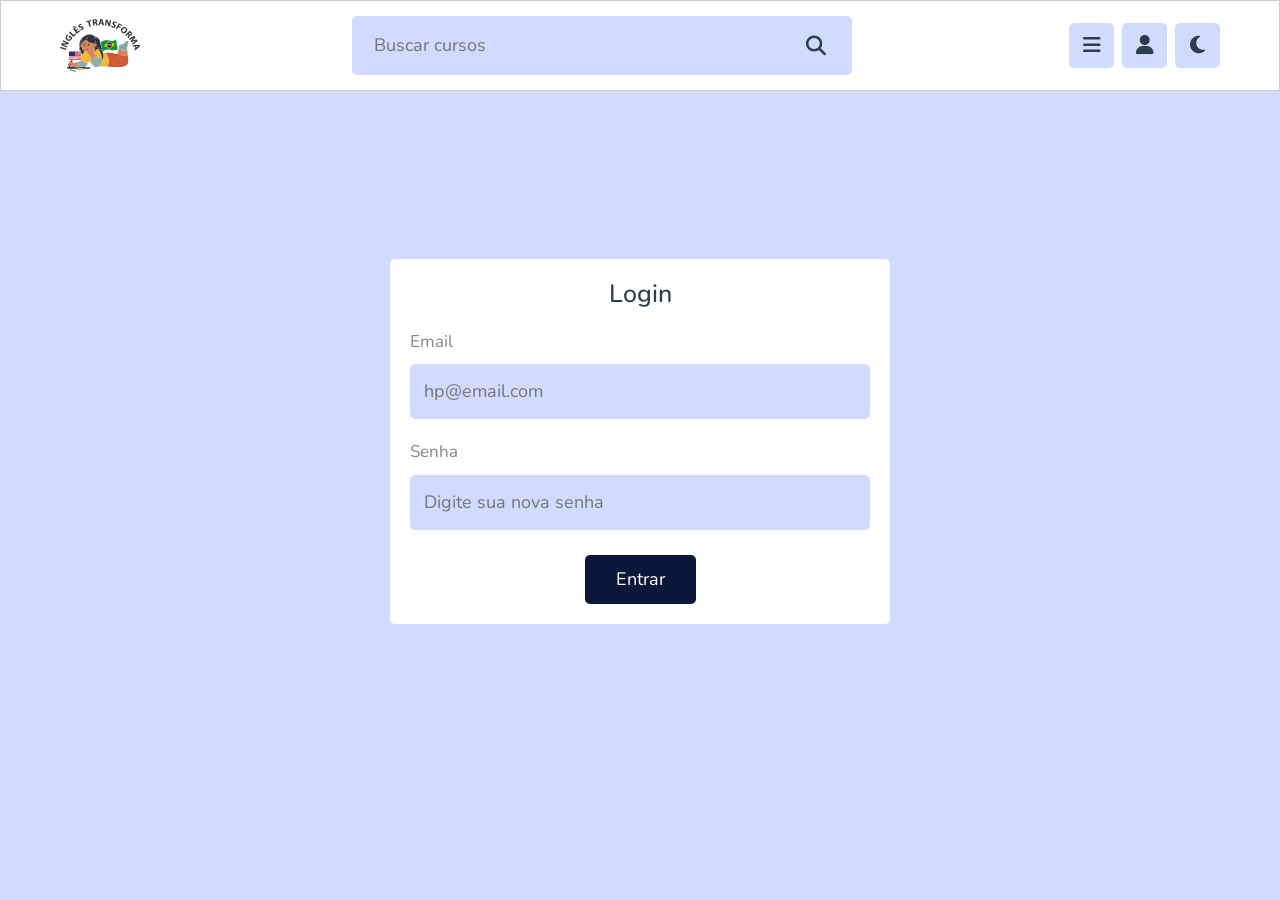
==== pages/login/login.html @ 1606931e "design finalizado" ====
<!DOCTYPE html>
<html lang="en">

<head>
  <meta charset="UTF-8">
  <meta http-equiv="X-UA-Compatible" content="IE=edge">
  <meta name="viewport" content="width=device-width, initial-scale=1.0">
  <link href="https://cdn.jsdelivr.net/npm/bootstrap@5.3.1/dist/css/bootstrap.min.css" rel="stylesheet"
    integrity="sha384-4bw+/aepP/YC94hEpVNVgiZdgIC5+VKNBQNGCHeKRQN+PtmoHDEXuppvnDJzQIu9" crossorigin="anonymous">
  <link rel="stylesheet" href="https://cdnjs.cloudflare.com/ajax/libs/font-awesome/6.1.2/css/all.min.css">
  <link rel="stylesheet" href="../../styles/styles.css">
  <link rel="stylesheet" href="./login.css">
  <title>Profile</title>
</head>

<body>
  <!-- NAVBAR -->
  <header class="position-sticky top-0 start-0 end-0">
  </header>
  <!-- NAVBAR -->


  <!-- SIDEBAR -->
  <div class="sidebar">

  </div>
  <!-- SIDEBAR -->


  <main>
    <section class="form-container">
      <form action="" method="post">
        <h3>Login</h3>
        <label>Email</label>
        <input type="email" name="email" placeholder="hp@email.com" maxlength="100" class="box" required>
        <label>Senha</label>
        <input type="password" name="password" placeholder="Digite sua nova senha" maxlength="50" class="box" required>
        <input type="submit" value="Entrar" class="btn btn-dark-blue">
      </form>
    </section>

    <script src="https://cdn.jsdelivr.net/npm/bootstrap@5.3.1/dist/js/bootstrap.bundle.min.js"
      integrity="sha384-HwwvtgBNo3bZJJLYd8oVXjrBZt8cqVSpeBNS5n7C8IVInixGAoxmnlMuBnhbgrkm"
      crossorigin="anonymous"></script>
    <script src="./login.js" type="module"></script>
    <script src="../../scripts/functions.js" defer></script>
</body>

</html>
---- styles/styles.css ----
@import url("https://fonts.googleapis.com/css2?family=Nunito:wght@200;300;400;500;600;700&display=swap");
.btn-dark-blue {
  background-color: var(--dark-blue);
  color: var(--white);
}
.btn-dark-blue:hover {
  border: 1px solid var(--dark-blue);
  color: var(--dark-blue);
  background-color: transparent;
}

.btn-red {
  background-color: hsl(6deg, 78%, 57%);
  color: var(--white);
}
.btn-red:hover {
  border: 1px solid hsl(6deg, 78%, 57%);
  color: hsl(6deg, 78%, 57%);
  background-color: transparent;
}

.btn-orange {
  background-color: hsl(37deg, 90%, 51%);
  color: var(--white);
}
.btn-orange:hover {
  border: 1px solid hsl(37deg, 90%, 51%);
  color: hsl(37deg, 90%, 51%);
  background-color: transparent;
}

:root {
  --dark-blue: hsl(227, 64%, 14%);
  --white: hsl(0, 0%, 100%);
  --black: hsl(210, 29%, 24%);
  --light-color: hsl(0, 0%, 53%);
  --light-bg: hsl(227, 100%, 91%);
  --border: .1rem solid rgba(0, 0, 0, .2);
}

* {
  font-family: "Nunito", sans-serif;
  outline: none;
  border: none;
  text-decoration: none !important;
}
*::-moz-selection {
  background-color: var(--dark-blue);
  color: var(--white);
}
*::selection {
  background-color: var(--dark-blue);
  color: var(--white);
}
*::-webkit-scrollbar {
  height: 0.5rem;
  width: 1rem;
}
*::-webkit-scrollbar-track {
  background-color: transparent;
}
*::-webkit-scrollbar-thumb {
  background-color: var(--dark-blue);
}

html {
  /* 1rem = 10px */
  font-size: 62.5% !important;
  width: 100vw !important;
}

body {
  background-color: var(--light-bg);
  overflow-x: hidden;
}
body.dark {
  --dark-blue: hsl(227, 100%, 91%);
  --white: #222;
  --black: #fff;
  --light-color: #aaa;
  --light-bg: #333;
  --border: .1rem solid rgba(255, 255, 255, .2);
}

section {
  max-width: 1200px !important;
  padding: 2rem;
  margin: 0 auto;
}

.heading {
  font-size: 2.5rem;
  color: var(--black);
  margin: 2.5rem auto;
  border-bottom: var(--border);
  padding-bottom: 1.5rem;
  text-transform: capitalize;
  text-align: center;
  min-width: 235px;
  max-width: 30%;
}

.btn,
.option-btn,
.delete-btn,
.inline-btn,
.inline-option-btn,
.inline-delete-btn {
  border-radius: 0.5rem !important;
  padding: 1rem 3rem !important;
  font-size: 1.8rem !important;
  text-transform: capitalize !important;
  transition: 0.2s ease-out !important;
}

.btn,
.option-btn,
.delete-btn {
  display: block;
  width: 100%;
}

.inline-btn,
.inline-option-btn,
.inline-delete-btn {
  display: inline-block;
}

/* HEADER */
header {
  background-color: var(--white);
  border: var(--border);
  z-index: 500;
}
header .section-header {
  padding: 1.5rem 2rem;
}
header .logo {
  font-size: 2.5rem;
  color: var(--black);
  font-weight: bolder;
}
header .search-form {
  width: 50rem;
  border-radius: 0.5rem;
  gap: 2rem;
  background-color: var(--light-bg);
  padding: 1.5rem 2rem;
}
header .search-form input {
  width: 100%;
  background: none;
  font-size: 1.8rem;
  color: var(--black);
}
header .search-form button {
  font-size: 2rem;
  color: var(--black);
  cursor: pointer;
  background: none;
  transition: 0.2s ease-out;
}
header .search-form button:hover {
  color: var(--dark-blue);
}
header .icons div {
  font-size: 2rem;
  color: var(--black);
  border-radius: 0.5rem;
  height: 4.5rem;
  width: 4.5rem;
  line-height: 4.4rem;
  background-color: var(--light-bg);
  text-align: center;
  margin-left: 0.5rem;
  cursor: pointer;
  transition: 0.2s ease-out;
}
header .icons div:hover {
  background-color: var(--black);
  color: var(--white);
}
header #search-btn {
  display: none;
}
header .profile {
  top: 120%;
  right: 2rem;
  background-color: var(--white);
  border-radius: 0.5rem;
  padding: 2rem;
  width: 30rem;
  transform: scale(0);
  transform-origin: top right;
  transition: 0.2s linear;
}
header .profile.active {
  transform: scale(1);
}
header .profile img {
  height: 10rem;
  width: 10rem;
  border-radius: 50%;
  margin-bottom: 0.5rem;
}
header .profile h3 {
  font-size: 2rem;
  color: var(--black);
}
header .profile p {
  font-size: 1.6rem;
  color: var(--light-color);
}
@media (max-width: 991px) {
  header html {
    font-size: 55%;
  }
}
@media (max-width: 777px) {
  header #search-btn {
    display: inline-block;
  }
  header .search-form {
    position: absolute;
    top: 99%;
    left: 0;
    right: 0;
    width: auto;
    border-block: var(--border);
    background-color: var(--white);
    -webkit-clip-path: polygon(0 0, 100% 0, 100% 0, 0 0);
            clip-path: polygon(0 0, 100% 0, 100% 0, 0 0);
    transition: 0.2s linear;
  }
  header .search-form.active {
    -webkit-clip-path: polygon(0 0, 100% 0, 100% 100%, 0 100%);
            clip-path: polygon(0 0, 100% 0, 100% 100%, 0 100%);
  }
}

@media (max-width: 450px) {
  html {
    font-size: 50%;
  }
}
/* SIDEBAR */
#sidebar .profile {
  padding: 3rem 2rem;
}
#sidebar .profile img {
  height: 10rem;
  width: 10rem;
  border-radius: 50%;
  margin-bottom: 0.5rem;
}
#sidebar .profile h3 {
  font-size: 2rem;
  color: var(--black);
}
#sidebar .profile p {
  font-size: 1.6rem;
  color: var(--light-color);
}
#sidebar .navbar {
  margin-top: 1rem;
}
#sidebar .navbar a {
  display: block;
  padding: 1.5rem 2.5rem;
  width: 100%;
  margin: 0.5rem 0;
  border-radius: 5px;
  font-size: 1.8rem;
}
#sidebar .navbar a i {
  color: var(--dark-blue);
  margin-right: 1.5rem;
  transition: 0.2s ease-out;
}
#sidebar .navbar a span {
  color: var(--dark-blue);
  text-transform: capitalize;
}
#sidebar .navbar a:hover {
  background-color: var(--light-bg);
}
#sidebar .navbar a:hover i {
  margin-right: 2.5rem;
}
@media (max-width: 450px) {
  #sidebar {
    width: 75%;
  }
}

/* FOOTER */
footer {
  border-top: var(--border);
  background-color: var(--white);
  padding: 2.5rem 2rem;
  margin-top: 2rem;
  text-align: center;
  color: var(--black);
  font-size: 2rem;
  z-index: 500;
}
footer span {
  color: var(--dark-blue);
}/*# sourceMappingURL=styles.css.map */
---- pages/login/login.css ----
.form-container {
  display: flex;
  align-items: center;
  justify-content: center;
  min-height: calc(100vh - 20rem);
}
.form-container form {
  border-radius: 0.5rem;
  background-color: var(--white);
  padding: 2rem;
  padding-top: 1rem;
  width: 50rem;
}
.form-container form h3 {
  text-align: center;
  font-size: 2.5rem;
  margin-block: 1rem;
  color: var(--black);
}
.form-container form label {
  padding-top: 1rem;
  font-size: 1.7rem;
  color: var(--light-color);
}
.form-container form label span {
  color: hsl(6deg, 78%, 57%);
}
.form-container form .box {
  width: 100%;
  border-radius: 0.5rem;
  margin: 1rem 0;
  font-size: 1.8rem;
  color: var(--black);
  padding: 1.4rem;
  background-color: var(--light-bg);
}
.form-container form .btn {
  width: -webkit-fit-content;
  width: -moz-fit-content;
  width: fit-content;
  margin-top: 1.5rem;
  margin-inline: auto;
}/*# sourceMappingURL=login.css.map */
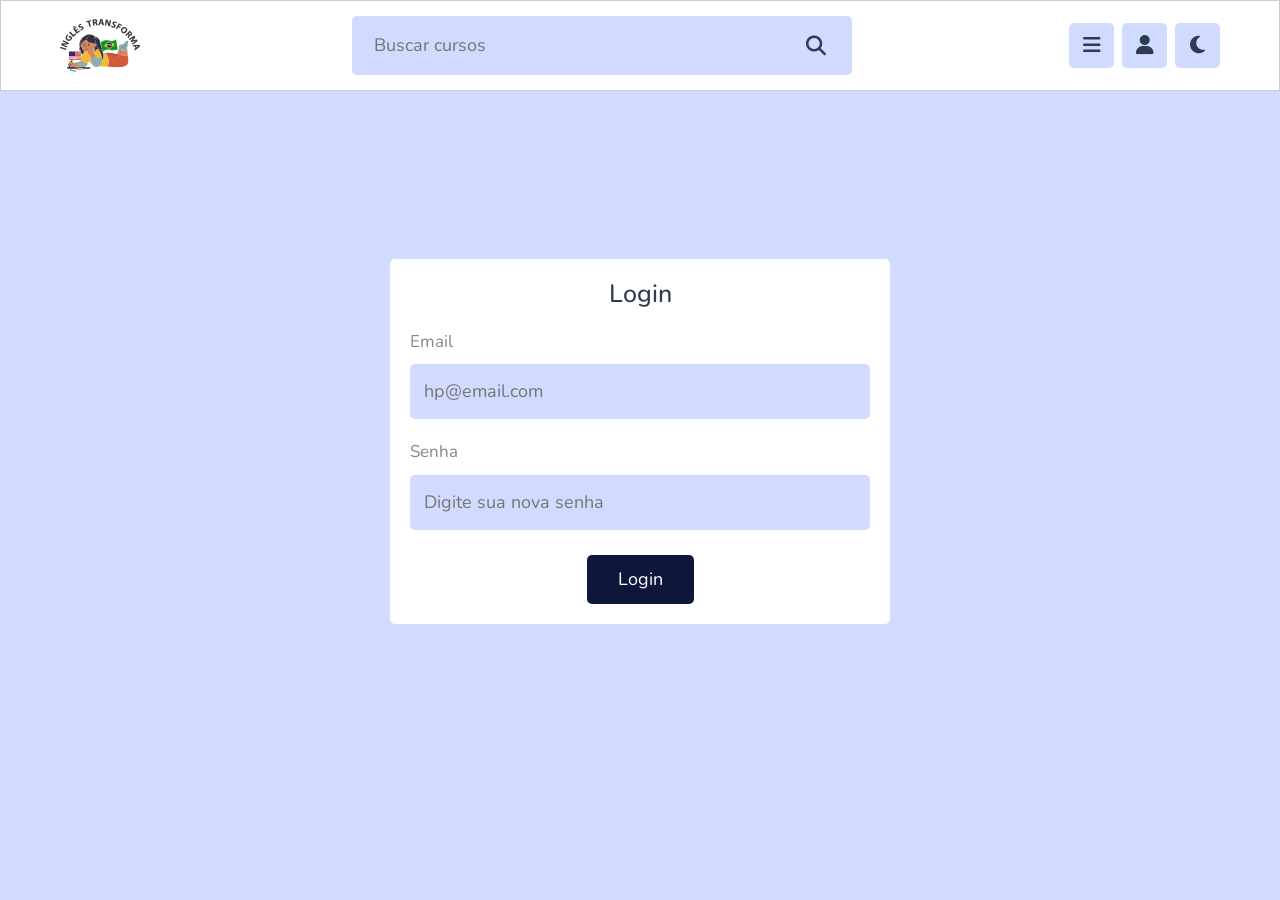
==== commit 9224381c: "fixed: url" ====
--- a/pages/login/login.html
+++ b/pages/login/login.html
@@ -29,13 +29,13 @@
 
   <main>
     <section class="form-container">
-      <form action="" method="post">
+      <form action="../home/index.html" id="form">
         <h3>Login</h3>
         <label>Email</label>
-        <input type="email" name="email" placeholder="hp@email.com" maxlength="100" class="box" required>
+        <input type="email" placeholder="hp@email.com" maxlength="100" class="box" id="inpEmail" required>
         <label>Senha</label>
-        <input type="password" name="password" placeholder="Digite sua nova senha" maxlength="50" class="box" required>
-        <input type="submit" value="Entrar" class="btn btn-dark-blue">
+        <input type="password" placeholder="Digite sua nova senha" maxlength="50" class="box" id="inpPassword" required>
+        <button type="submit" class="btn btn-dark-blue" id="btnLogin">Login</button>
       </form>
     </section>
 
